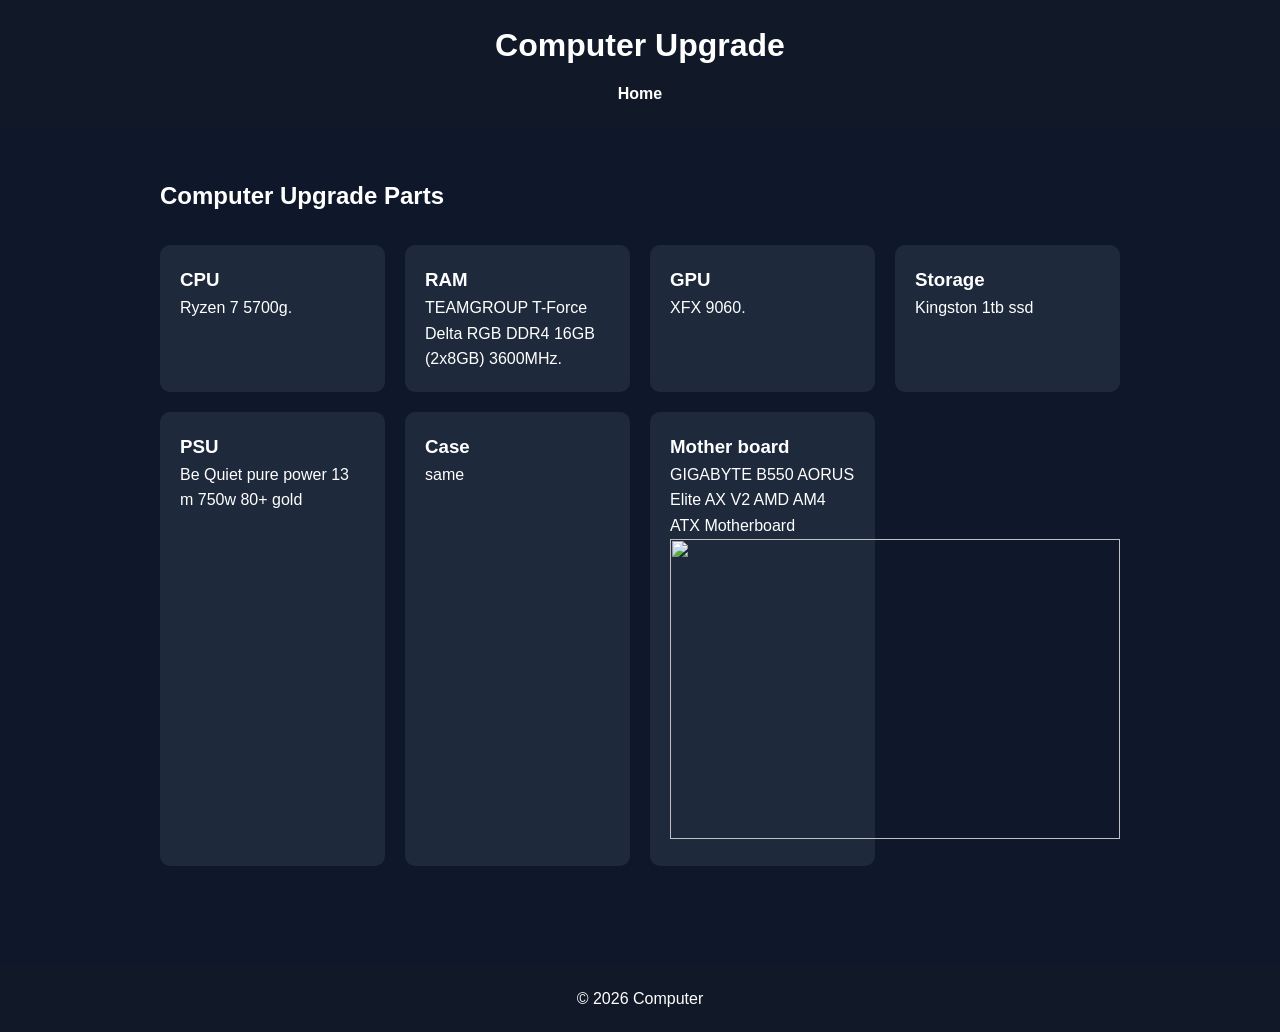
==== upgrade.html @ 79c3dacb "Add files via upload" ====
<!DOCTYPE html>
<html lang="en">
<head>
    <meta charset="UTF-8">
    <title>Computer Components</title>
    <link rel="stylesheet" href="style.css">
</head>
<body>

<header>
    <h1>Computer Upgrade</h1>
    <nav>
        <a href="index.html">Home</a>
        
    </nav>
</header>

<section class="content">
    <h2>Computer Upgrade Parts</h2>

    <div class="cards">

        <div class="card">
            <h3>CPU</h3>
            <p>Ryzen 7 5700g.</p>
        </div>

        <div class="card">
            <h3>RAM</h3>
            <p>TEAMGROUP T-Force Delta RGB DDR4 16GB (2x8GB) 3600MHz.</p>
        </div>

        <div class="card">
            <h3>GPU</h3>
            <p>XFX 9060.</p>
        </div>

        <div class="card">
            <h3>Storage</h3>
            <p>Kingston 1tb ssd</p>
        </div>

         <div class="card">
            <h3>PSU</h3>
            <p>Be Quiet pure power 13 m 750w 80+ gold</p>
        </div>

         <div class="card">
            <h3>Case</h3>
            <p>same</p>
        </div>

         <div class="card">
            <h3>Mother board</h3>
            <p>GIGABYTE B550 AORUS Elite AX V2 AMD AM4 ATX Motherboard

                <img src="https://m.media-amazon.com/images/I/71F98oJ0QNL._AC_SX466_.jpg" height="300" width="450">
            </p>
        </div>
    </div>
</section>

<footer>
    <p>&copy; 2026 Computer</p>
</footer>

</body>
</html>
---- style.css ----
* {
    margin: 0;
    padding: 0;
    box-sizing: border-box;
}

body {
    font-family: Arial, sans-serif;
    background-color: #0f172a;
    color: white;
    line-height: 1.6;
}

header {
    background-color: #111827;
    padding: 20px;
    text-align: center;
}

header h1 {
    margin-bottom: 10px;
}

nav a {
    color: white;
    text-decoration: none;
    margin: 0 15px;
    font-weight: bold;
}

nav a:hover {
    color: #60a5fa;
}

.hero {
    text-align: center;
    padding: 100px 20px;
    background: linear-gradient(135deg, #2563eb, #7c3aed);
}

.hero h2 {
    font-size: 3rem;
    margin-bottom: 15px;
}

.button {
    display: inline-block;
    margin-top: 20px;
    padding: 12px 25px;
    background: white;
    color: #2563eb;
    text-decoration: none;
    border-radius: 5px;
    font-weight: bold;
}

.button:hover {
    background: #e5e7eb;
}

.content {
    max-width: 1000px;
    margin: auto;
    padding: 50px 20px;
}

.cards {
    display: grid;
    grid-template-columns: repeat(auto-fit, minmax(220px, 1fr));
    gap: 20px;
    margin-top: 30px;
}

.card {
    background: #1e293b;
    padding: 20px;
    border-radius: 10px;
    transition: 0.3s;
}

.card:hover {
    transform: translateY(-5px);
    background: #334155;
}

footer {
    text-align: center;
    background: #111827;
    padding: 20px;
    margin-top: 50px;
}
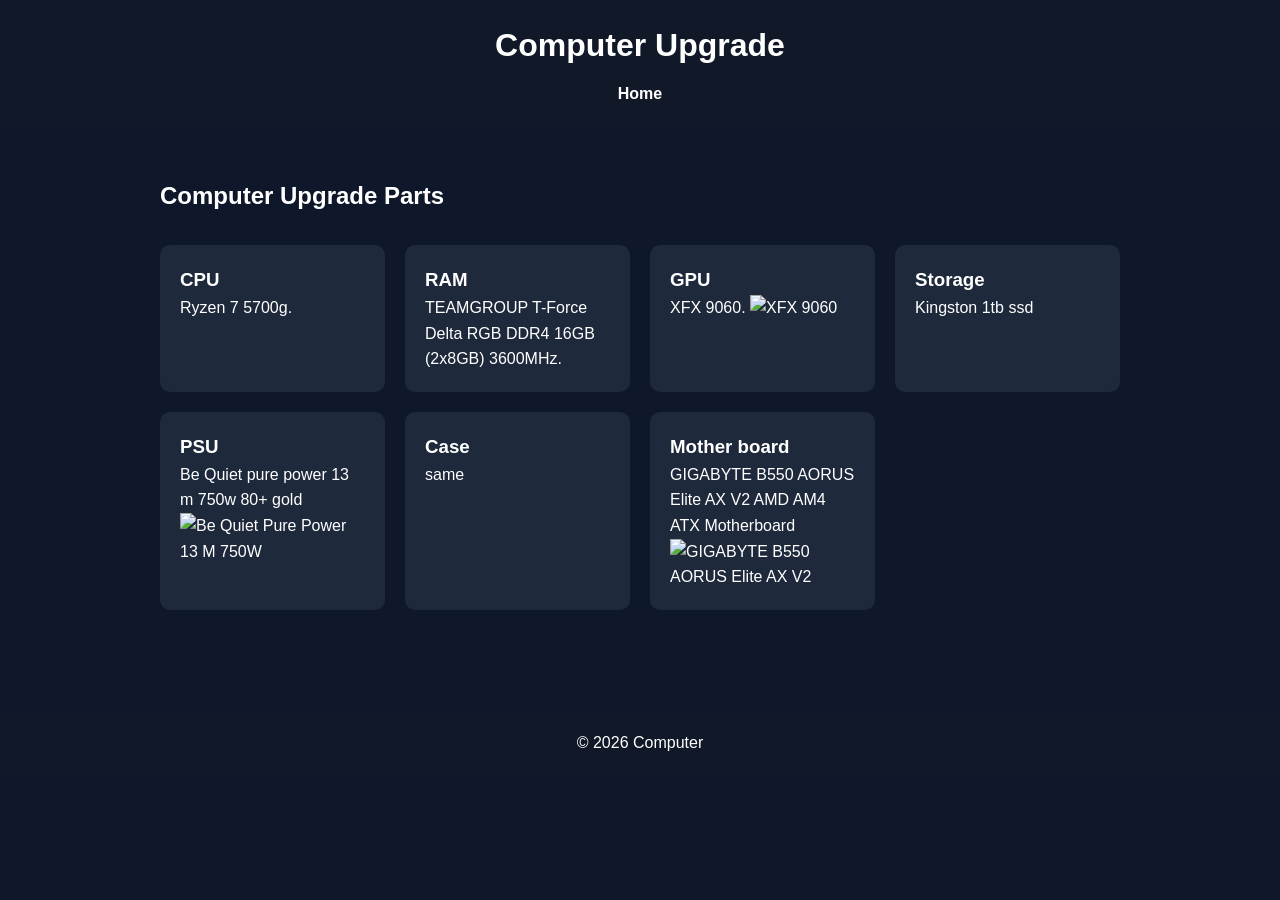
==== commit 78a6bec4: "Add images for GPU and PSU in upgrade.html Updated GPU and PSU sections to include images." ====
--- a/upgrade.html
+++ b/upgrade.html
@@ -32,7 +32,10 @@
 
         <div class="card">
             <h3>GPU</h3>
-            <p>XFX 9060.</p>
+            <p>XFX 9060.
+
+                <img src="images/gpu.jpg" height="200" width="275" alt="XFX 9060">
+            </p>
         </div>
 
         <div class="card">
@@ -42,7 +45,10 @@
 
          <div class="card">
             <h3>PSU</h3>
-            <p>Be Quiet pure power 13 m 750w 80+ gold</p>
+            <p>Be Quiet pure power 13 m 750w 80+ gold
+
+                <img src="images/psu.jpg" height="200" width="275" alt="Be Quiet Pure Power 13 M 750W">
+            </p>
         </div>
 
          <div class="card">
@@ -54,7 +60,7 @@
             <h3>Mother board</h3>
             <p>GIGABYTE B550 AORUS Elite AX V2 AMD AM4 ATX Motherboard
 
-                <img src="https://m.media-amazon.com/images/I/71F98oJ0QNL._AC_SX466_.jpg" height="300" width="450">
+                <img src="images/motherboard.jpg" height="300" width="450" alt="GIGABYTE B550 AORUS Elite AX V2">
             </p>
         </div>
     </div>
@@ -65,4 +71,4 @@
 </footer>
 
 </body>
-</html>+</html>
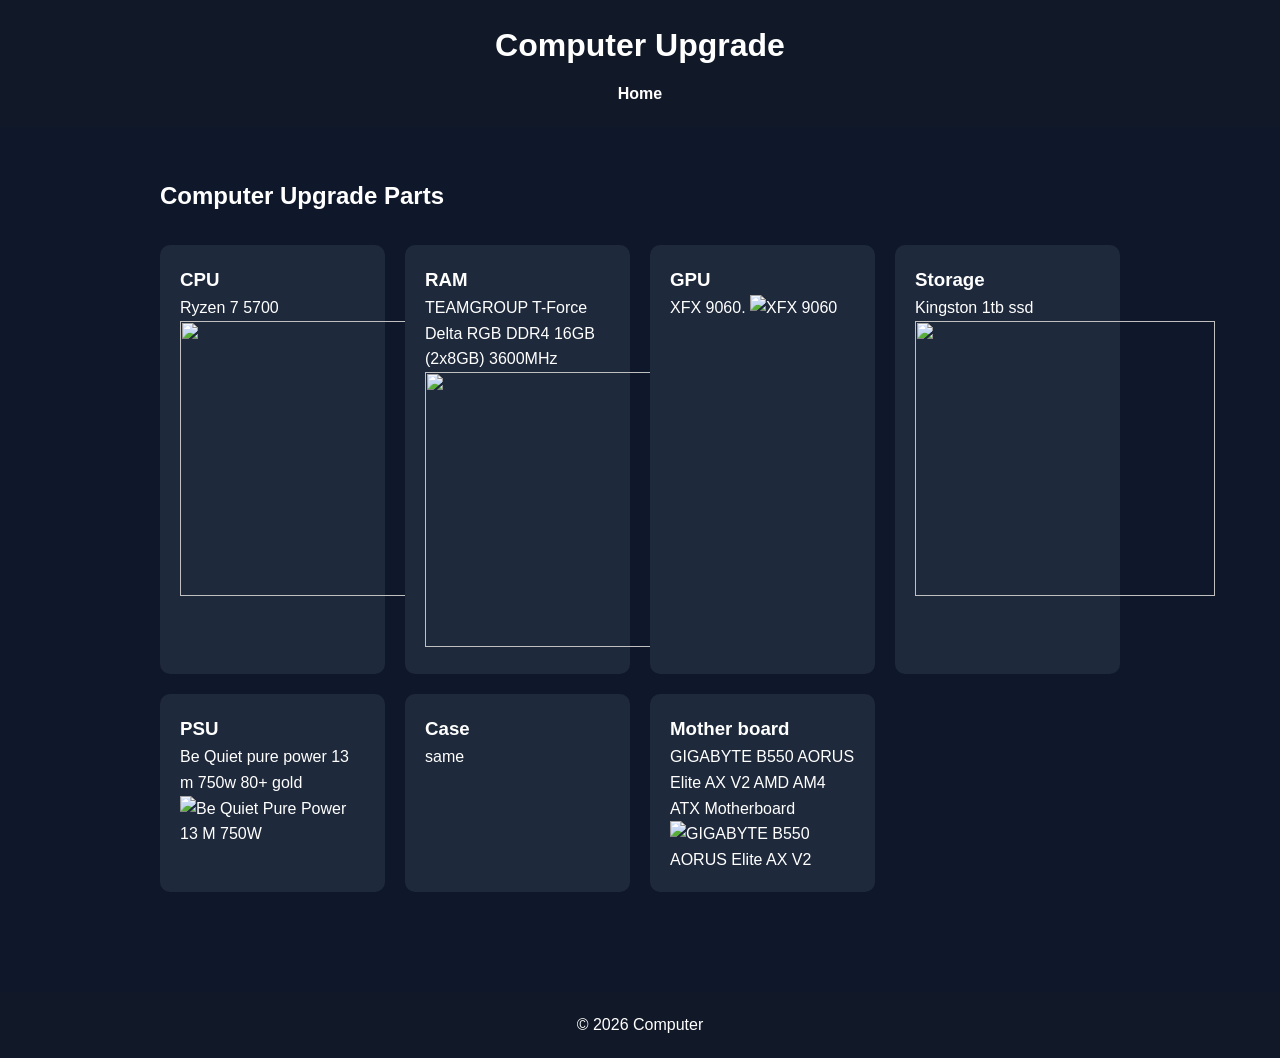
==== commit a25a5d97: "Enhance upgrade.html with new component images Updated CPU and RAM sections with new images and desc" ====
--- a/upgrade.html
+++ b/upgrade.html
@@ -22,12 +22,16 @@
 
         <div class="card">
             <h3>CPU</h3>
-            <p>Ryzen 7 5700g.</p>
+            <p>Ryzen 7 5700
+            <img src=https://m.media-amazon.com/images/I/71jxHGiiiNL._AC_SX300_SY300_QL70_FMwebp_.jpg height=275 width=300</p>
         </div>
 
         <div class="card">
             <h3>RAM</h3>
-            <p>TEAMGROUP T-Force Delta RGB DDR4 16GB (2x8GB) 3600MHz.</p>
+            <p>TEAMGROUP T-Force Delta RGB DDR4 16GB (2x8GB) 3600MHz
+                
+            <img src=https://m.media-amazon.com/images/I/71yyY+Y29WL._AC_SX466_PIbundle-2,TopRight,0,0_SH20_.jpg height=275 width=300>
+            </p>
         </div>
 
         <div class="card">
@@ -40,7 +44,10 @@
 
         <div class="card">
             <h3>Storage</h3>
-            <p>Kingston 1tb ssd</p>
+            <p>Kingston 1tb ssd
+                
+            <img src="https://m.media-amazon.com/images/I/71c5uuoM1bL._AC_UY218_.jpg" height=275 width=300>
+            </p>
         </div>
 
          <div class="card">
